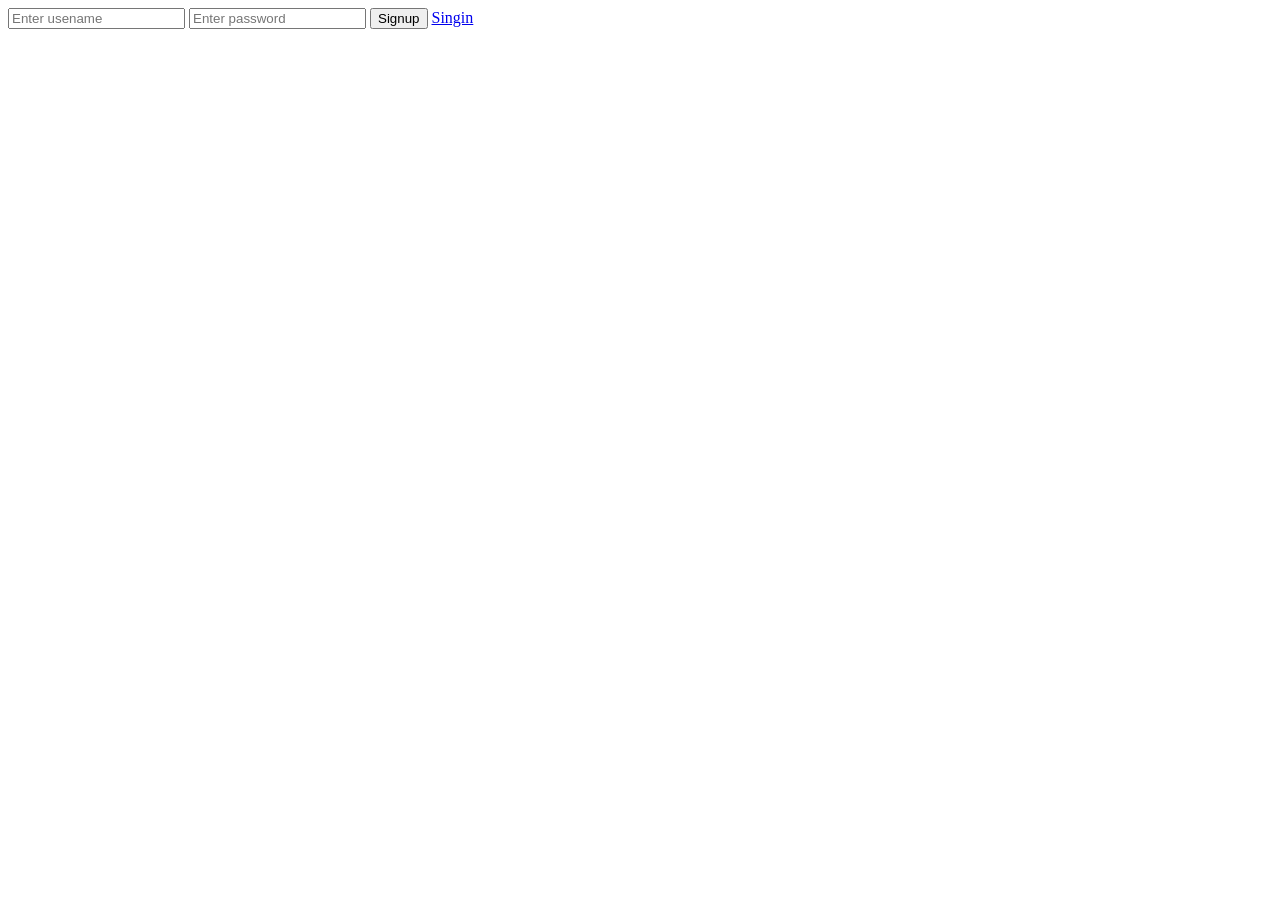
==== index.html @ 9c1bc9ff "Add files via upload" ====
<!DOCTYPE html>
<html lang="en">

<head>
    <meta charset="UTF-8">
    <meta http-equiv="X-UA-Compatible" content="IE=edge">
    <meta name="viewport" content="width=device-width, initial-scale=1.0">
    <title>Document</title>
</head>

<body>
    <input type="text" placeholder="Enter usename" id="userName">
    <input type="password" placeholder="Enter password" id="password">
    <input type="button" onclick="singUp()" id="signup" value="Signup">
    <a href="signin.html" target="_blank">Singin</a>
</body>
<script>
    if (localStorage.getItem("id") == 1) {
        window.open("login.html", "_self")
    }
    console.log(localStorage)
</script>
<script src="script.js">

</script>

</html>
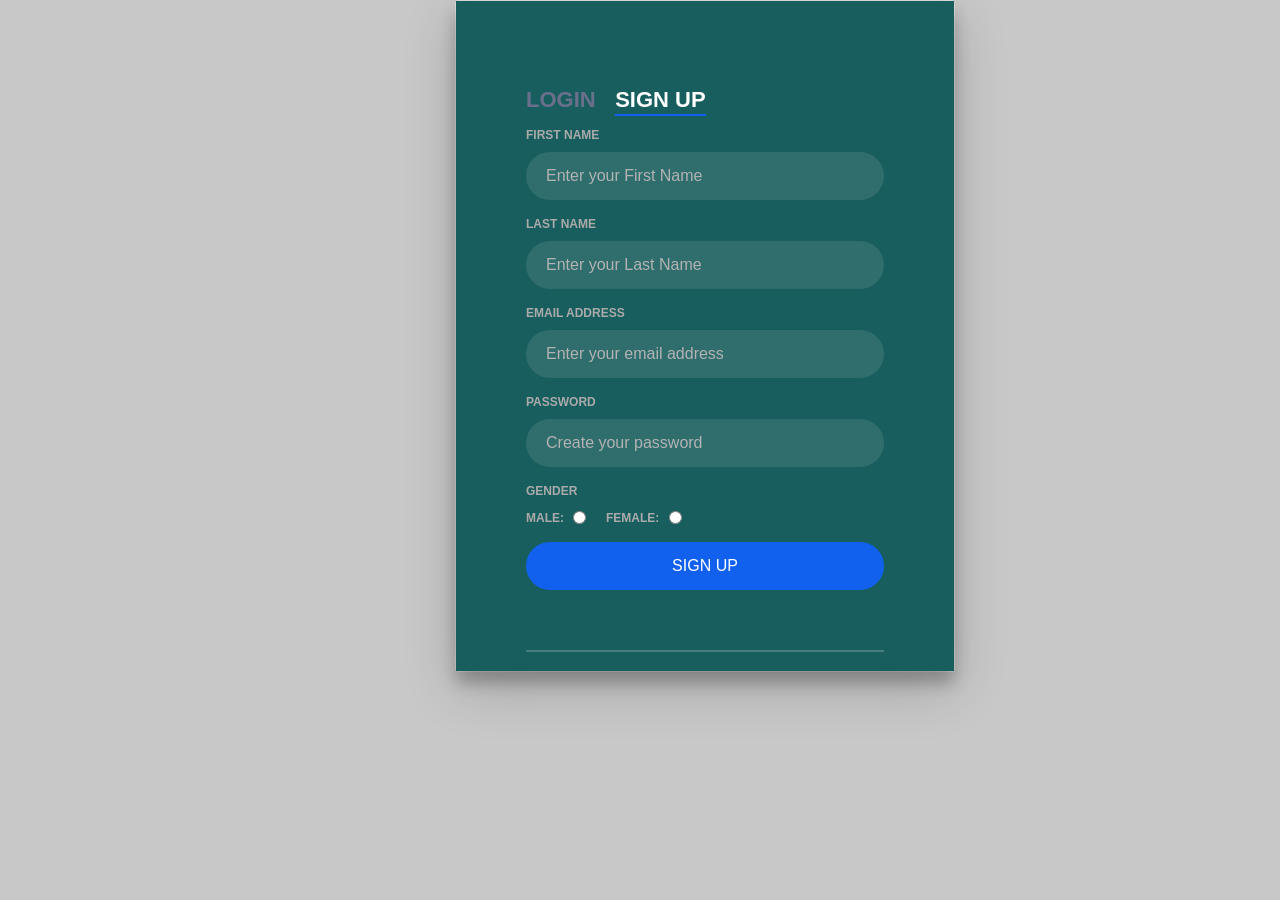
==== commit eff32932: "Add files via upload" ====
--- a/index.html
+++ b/index.html
@@ -6,22 +6,90 @@
     <meta http-equiv="X-UA-Compatible" content="IE=edge">
     <meta name="viewport" content="width=device-width, initial-scale=1.0">
     <title>Document</title>
+    <link rel="stylesheet" href="https://stackpath.bootstrapcdn.com/bootstrap/4.1.3/css/bootstrap.min.css"
+        integrity="sha384-MCw98/SFnGE8fJT3GXwEOngsV7Zt27NXFoaoApmYm81iuXoPkFOJwJ8ERdknLPMO" crossorigin="anonymous">
+    <link rel="stylesheet" href="style.css">
 </head>
 
 <body>
-    <input type="text" placeholder="Enter usename" id="userName">
-    <input type="password" placeholder="Enter password" id="password">
-    <input type="button" onclick="singUp()" id="signup" value="Signup">
-    <a href="signin.html" target="_blank">Singin</a>
+    <div class="container">
+        <div class="row">
+            <div class="col-md-6 mx-auto p-0">
+                <div class="card">
+
+                    <div class="login-box">
+                        <div class="login-snip">
+                            <input onclick="radioCheck(id)" id="tab-1" type="radio" name="tab" class="sign-in" >
+                            <label for="tab-1" class="tab">Login</label>
+                            <input onclick="radioCheck(id)" id="tab-2" type="radio" name="tab" class="sign-up" checked>
+                            <label for="tab-2" class="tab">Sign Up</label>
+                            <div class="login-space">
+                                <form method="POST" autocomplete="off" onsubmit="logIn(); return false">
+                                    <div class="login">
+                                        <div class="group">
+                                            <p id="error-msg"></p>
+                                        </div>
+                                        <div id="logEmail" class="group">
+                                            <label for="user" class="label">Email</label>
+                                            <input id="user" type="email" class="input" placeholder="Enter your Email">
+                                        </div>
+                                        <div id="logPass" class="group">
+                                            <label for="pass" class="label">Password</label>
+                                            <input id="pass" type="password" class="input" data-type="password"
+                                                placeholder="Enter your password">
+                                        </div>
+                                        <div class="group">
+                                            <input type="submit" class="button" value="Sign In">
+                                        </div>
+                                        <div class="hr"></div>
+                                    </div>
+                                </form>
+
+                                <form method="POST" onsubmit="signup(); return false" autocomplete="off">
+                                    <div class="sign-up-form">
+                                        <div id="firstName" class="group">
+                                            <label for="fName" class="label">First Name</label>
+                                            <input id="fName" type="text" class="input"
+                                               required placeholder="Enter your First Name">
+                                        </div>
+                                        <div id="lastName" class="group">
+                                            <label for="lName" class="label">last Name</label>
+                                            <input id="lName" type="text" class="input"
+                                              required  placeholder="Enter your Last Name">
+                                        </div>
+                                        <div id="inputEmail" class="group">
+                                            <label for="email" class="label">Email Address</label>
+                                            <input id="email" type="email" class="input email"
+                                               required placeholder="Enter your email address">
+                                        </div>
+                                        <div id="inputPass" class="group">
+                                            <label for="pass" class="label">Password</label>
+                                            <input id="pass" type="password" class="input" data-type="password"
+                                              required  placeholder="Create your password">
+                                        </div>
+                                        <div id="inputGender" class="group genders">
+                                            <label class="label">Gender</label>
+                                            <label for="male" class="label gender">Male:</label>
+                                            <input required id="male" value="male" type="radio" name="gender">
+                                            <label for="female" class="label gender">Female:</label>
+                                            <input required id="female" value="female" type="radio" name="gender">
+                                        </div>
+
+                                        <div class="group">
+                                            <input type="submit" class="button" value="Sign Up">
+                                        </div>
+                                        <div class="hr"></div>
+                                    </div>
+                                </form>
+
+                            </div>
+                        </div>
+                    </div>
+                </div>
+            </div>
+        </div>
+    </div>
+    <script src="script.js"></script>
 </body>
-<script>
-    if (localStorage.getItem("id") == 1) {
-        window.open("login.html", "_self")
-    }
-    console.log(localStorage)
-</script>
-<script src="script.js">
-
-</script>
 
 </html>
--- a/style.css
+++ b/style.css
@@ -0,0 +1,268 @@
+body {
+    margin: 0;
+    color: #6a6f8c;
+    background: #c8c8c8;
+    font: 600 16px/18px 'Open Sans', sans-serif
+}
+
+.login-box {
+    width: 100%;
+    margin: auto;
+    max-width: 525px;
+    min-height: 670px;
+    position: relative;
+    background: url(https://images.unsplash.com/photo-1507208773393-40d9fc670acf?ixlib=rb-1.2.1&ixid=eyJhcHBfaWQiOjEyMDd9&auto=format&fit=crop&w=1268&q=80) no-repeat center;
+    box-shadow: 0 12px 15px 0 rgba(0, 0, 0, .24), 0 17px 50px 0 rgba(0, 0, 0, .19)
+}
+
+.login-snip {
+    width: 100%;
+    height: 100%;
+    position: absolute;
+    padding: 90px 70px 50px 70px;
+    background: rgba(0, 77, 77, .9)
+}
+
+.login-snip .login, .login-snip .sign-up-form {
+    top: 0;
+    left: 0;
+    right: 0;
+    bottom: 0;
+    position: absolute;
+    transform: rotateY(180deg);
+    backface-visibility: hidden;
+    transition: all .4s linear
+}
+
+.login-snip .sign-in, .login-snip .sign-up, .login-space .group .check {
+    display: none;
+}
+
+.login-snip .tab, .login-space .group .label, .login-space .group .button {
+    text-transform: uppercase
+}
+
+.login-snip .tab {
+    cursor: pointer;
+    font-size: 22px;
+    margin-right: 15px;
+    padding-bottom: 5px;
+    margin: 0 15px 10px 0;
+    display: inline-block;
+    border-bottom: 2px solid transparent
+}
+
+.login-snip .sign-in:checked+.tab, .login-snip .sign-up:checked+.tab {
+    color: #fff;
+    border-color: #1161ee
+}
+
+.login-space {
+    min-height: 345px;
+    position: relative;
+    perspective: 1000px;
+    transform-style: preserve-3d
+}
+
+.login-space .group {
+    margin-bottom: 15px
+}
+
+.login-space .group .label, .login-space .group .input, .login-space .group .button {
+    width: 100%;
+    color: #fff;
+    display: block
+}
+
+.login-space .group .input, .login-space .group .button {
+    border: none;
+    padding: 15px 20px;
+    outline: none;
+    border-radius: 25px;
+    background: rgba(255, 255, 255, .1);
+    transition: 0.5s;
+    box-sizing: border-box;
+}
+
+.login-space .group input[data-type="password"] {
+    /* text-security: circle; */
+    -webkit-text-security: circle;
+}
+
+.login-space .group .label {
+    color: #aaa;
+    font-size: 12px
+}
+
+.login-space .group .button {
+    background: #1161ee;
+    cursor: pointer;
+}
+
+.login-space .group label .icon {
+    width: 15px;
+    height: 15px;
+    border-radius: 2px;
+    position: relative;
+    display: inline-block;
+    background: rgba(255, 255, 255, .1)
+}
+
+.login-space .group label .icon:before, .login-space .group label .icon:after {
+    content: '';
+    width: 10px;
+    height: 2px;
+    background: #fff;
+    position: absolute;
+    transition: all .2s ease-in-out 0s
+}
+
+.login-space .group label .icon:before {
+    left: 3px;
+    width: 5px;
+    bottom: 6px;
+    transform: scale(0) rotate(0)
+}
+
+.login-space .group label .icon:after {
+    top: 6px;
+    right: 0;
+    transform: scale(0) rotate(0)
+}
+
+.login-space .group .check:checked+label {
+    color: #fff
+}
+
+.login-space .group .check:checked+label .icon {
+    background: #1161ee
+}
+
+.login-space .group .check:checked+label .icon:before {
+    transform: scale(1) rotate(45deg)
+}
+
+.login-space .group .check:checked+label .icon:after {
+    transform: scale(1) rotate(-45deg)
+}
+
+.login-snip .sign-in:checked+.tab+.sign-up+.tab+.login-space .login {
+    transform: rotate(0)
+}
+
+.login-snip .sign-up:checked+.tab+.login-space .sign-up-form {
+    transform: rotate(0)
+}
+
+*, :after, :before {
+    box-sizing: border-box
+}
+
+.clearfix::after, .clearfix::before {
+    content: '';
+    display: table
+}
+
+.clearfix:after {
+    clear: both;
+    display: block
+}
+
+a {
+    color: inherit;
+    text-decoration: none
+}
+
+.hr {
+    height: 2px;
+    margin: 60px 0 50px 0;
+    background: rgba(255, 255, 255, .2)
+}
+
+.card {
+    width: 500px;
+    left: 100px
+}
+
+::placeholder {
+    color: #b3b3b3
+}
+
+.label.gender {
+    position: relative;
+}
+
+.group.genders .label.gender {
+    display: inline;
+    margin-right: 20px;
+    cursor: pointer;
+}
+
+.group.genders input {
+    cursor: pointer;
+    position: relative;
+    top: 2px;
+    left: -15px;
+}
+
+.button.l {
+    background-color: #dc3545 !important;
+    border-color: #dc3545 !important;
+}
+
+p {
+    color: white;
+}
+
+.form-popup {
+    display: none;
+    position: fixed;
+    bottom: 0;
+    right: 15px;
+    border: 3px solid #f1f1f1;
+    z-index: 9;
+  }
+  
+  /* Add styles to the form container */
+  .form-container {
+    max-width: 300px;
+    padding: 10px;
+    background-color: white;
+  }
+  
+  /* Full-width input fields */
+  .form-container input[type=text], .form-container input[type=password] {
+    width: 100%;
+    padding: 15px;
+    margin: 5px 0 22px 0;
+    border: none;
+    background: #f1f1f1;
+  }
+  
+  /* When the inputs get focus, do something */
+  .form-container input[type=text]:focus, .form-container input[type=password]:focus {
+    background-color: #ddd;
+    outline: none;
+  }
+  
+  /* Set a style for the submit/login button */
+  .form-container .btn {
+    background-color: #04AA6D;
+    color: white;
+    padding: 16px 20px;
+    border: none;
+    cursor: pointer;
+    width: 100%;
+    margin-bottom:10px;
+    opacity: 0.8;
+  }
+  
+  /* Add a red background color to the cancel button */
+  .form-container .cancel {
+    background-color: red;
+  }
+  
+  /* Add some hover effects to buttons */
+  .form-container .btn:hover, .open-button:hover {
+    opacity: 1;
+  }
